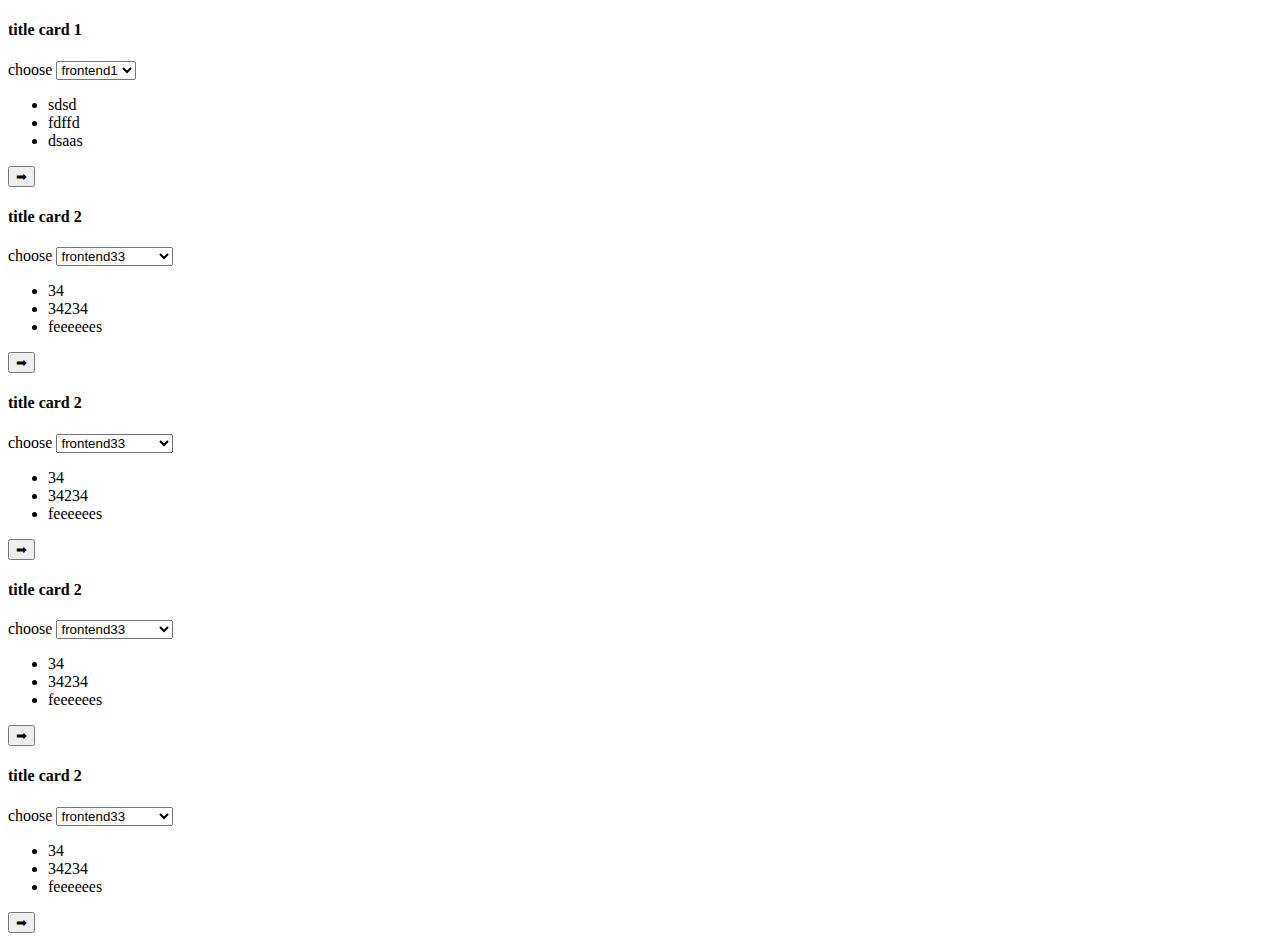
==== index.html @ 2f83f871 "cards creat dynamically.. by my backend team <3" ====
<!DOCTYPE html>
<html lang="en">
<head>
  <meta charset="UTF-8">
  <meta name="viewport" content="width=device-width, initial-scale=1.0">
  <!-- link style.css page to custom style the page -->
  <link rel="stylesheet" href="style.css">
  <!-- poppins font link -->
  <link href="https://fonts.googleapis.com/css2?family=Poppins:wght@200;300;400;500;600&display=swap" rel="stylesheet">
  <title>Placement test</title>
</head>
<body>
  <!-- the main container that contains all cards -->
  <main id="cardContainer">
    <!-- card container -->
    

  </main>
  

<script src="app.js"></script>
</body>
</html>
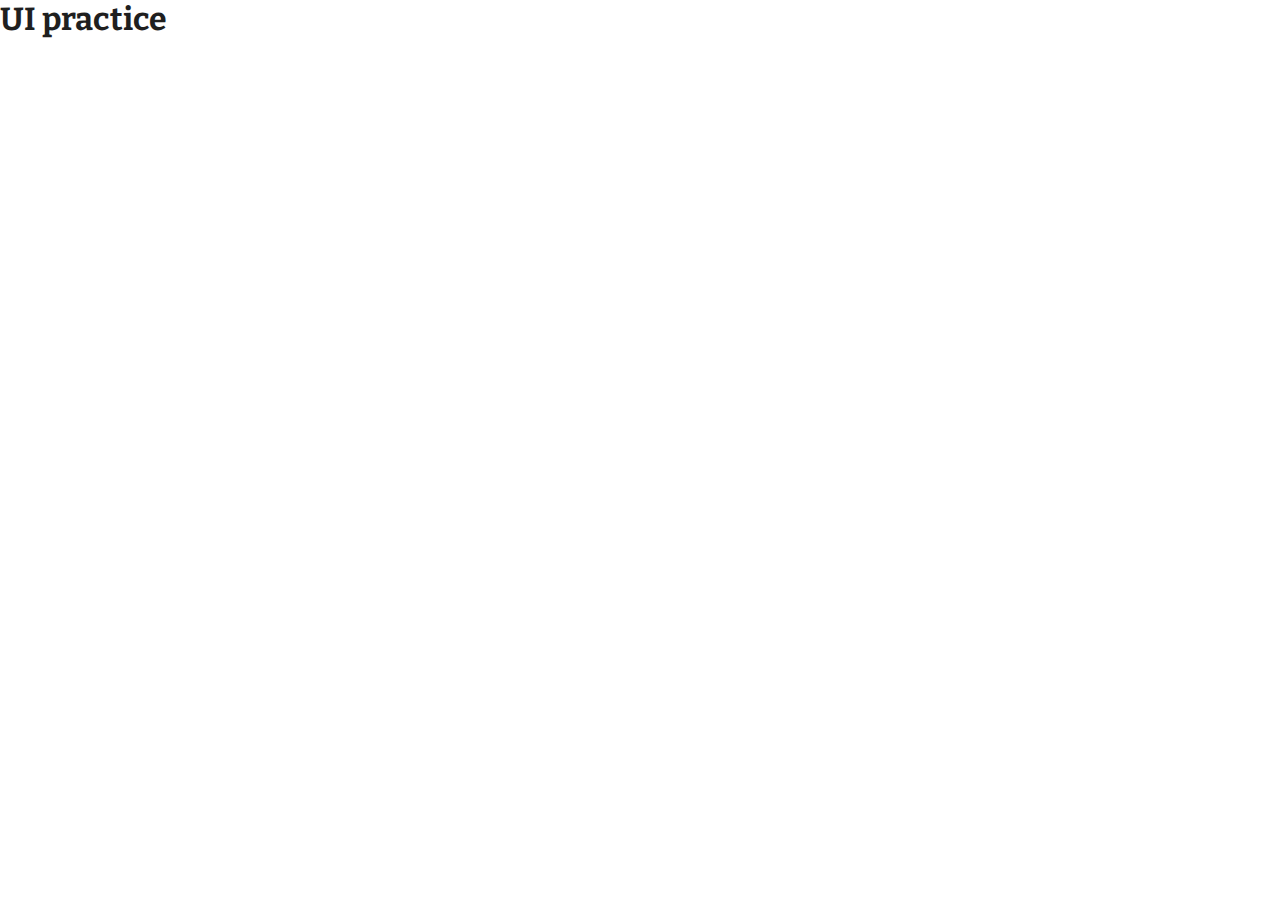
==== commit fab0d2b1: "build the structure of the repo and add new project" ====
--- a/index.html
+++ b/index.html
@@ -1,23 +1,19 @@
 <!DOCTYPE html>
 <html lang="en">
+
 <head>
   <meta charset="UTF-8">
+  <meta http-equiv="X-UA-Compatible" content="IE=edge">
   <meta name="viewport" content="width=device-width, initial-scale=1.0">
-  <!-- link style.css page to custom style the page -->
+  <title>Sobhi's UI practice</title>
+  <link
+    href="https://fonts.googleapis.com/css2?family=Bitter:ital,wght@0,300;0,400;0,600;1,300;1,400;1,600&display=swap"
+    rel="stylesheet">
   <link rel="stylesheet" href="style.css">
-  <!-- poppins font link -->
-  <link href="https://fonts.googleapis.com/css2?family=Poppins:wght@200;300;400;500;600&display=swap" rel="stylesheet">
-  <title>Placement test</title>
 </head>
+
 <body>
-  <!-- the main container that contains all cards -->
-  <main id="cardContainer">
-    <!-- card container -->
-    
+  <h1>UI practice</h1>
+</body>
 
-  </main>
-  
-
-<script src="app.js"></script>
-</body>
 </html>--- a/style.css
+++ b/style.css
@@ -0,0 +1,26 @@
+* {
+  box-sizing: border-box;
+  font-family: "Bitter", serif;
+}
+
+body {
+  color: #1f1f1f;
+  margin: 0;
+  padding: 0;
+}
+
+p,
+h1,
+h2,
+h3,
+h4,
+h5,
+h6,
+li,
+ul,
+a {
+  margin: 0;
+  padding: 0;
+  color: #1f1f1f;
+  font-family: "Bitter", serif;
+}
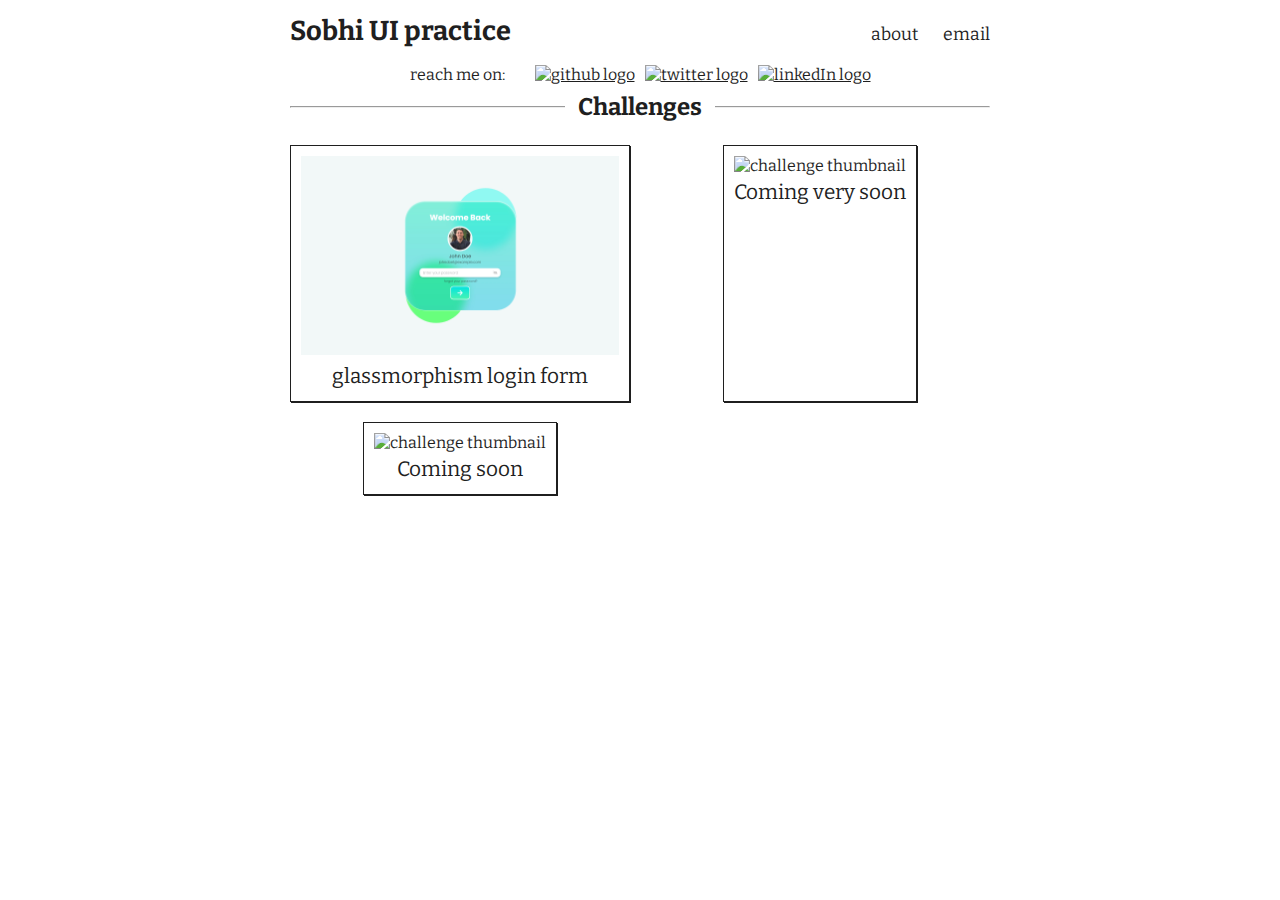
==== commit 3a490fa1: "add the favicon and add some margin to the title" ====
--- a/index.html
+++ b/index.html
@@ -5,6 +5,7 @@
   <meta charset="UTF-8">
   <meta http-equiv="X-UA-Compatible" content="IE=edge">
   <meta name="viewport" content="width=device-width, initial-scale=1.0">
+  <link rel="icon" href="assets/favicon.svg" sizes="16x16" type="image/svg">
   <title>Sobhi's UI practice</title>
   <link
     href="https://fonts.googleapis.com/css2?family=Bitter:ital,wght@0,300;0,400;0,600;1,300;1,400;1,600&display=swap"
@@ -13,7 +14,80 @@
 </head>
 
 <body>
-  <h1>UI practice</h1>
+  <header>
+    <nav class="navbar">
+      <h1>Sobhi UI practice</h1>
+      <ul class="nav-items">
+        <li class="nav-item">
+          <a href="/" class="nav-link">
+            about
+          </a>
+        </li>
+        <li class="nav-item">
+          <a href="/" class="nav-link">
+            email
+          </a>
+        </li>
+      </ul>
+    </nav>
+
+    <section class="social-media">
+      <p>reach me on: </p>
+      <ul>
+        <li>
+          <a href="/">
+            <img src='assets/logo-github.svg' alt="github logo" />
+          </a>
+        </li>
+        <li>
+          <a href="/">
+            <img src='assets/logo-twitter.svg' alt="twitter logo" />
+          </a>
+        </li>
+        <li>
+          <a href="/">
+            <img src='assets/logo-linkedin.svg' alt="linkedIn logo" />
+          </a>
+        </li>
+      </ul>
+    </section>
+  </header>
+  <main>
+    <div class="challenges-container">
+      <div class="challenges-title">
+        <hr />
+        <h2>Challenges</h2>
+      </div>
+      <div class="challenges-body">
+
+        <a href="login-glassmorphism-card/login-card.html" class="challenge">
+          <div class="thumbnail">
+            <img src="login-glassmorphism-card/thumbnail.jpg" alt="challenge thumbnail">
+          </div>
+          <div class="challenge-title">
+            glassmorphism login form
+          </div>
+        </a>
+        <a href="#" class="challenge">
+          <div class="thumbnail">
+            <img src="assets/coming-soon.png" alt="challenge thumbnail">
+          </div>
+          <div class="challenge-title">
+            Coming very soon
+          </div>
+        </a>
+        <a href="#" class="challenge">
+          <div class="thumbnail">
+            <img src="assets/coming-soon.png" alt="challenge thumbnail">
+          </div>
+          <div class="challenge-title">
+            Coming soon
+          </div>
+        </a>
+
+      </div>
+    </div>
+  </main>
 </body>
 
-</html>+</html>
--- a/style.css
+++ b/style.css
@@ -3,10 +3,12 @@
   font-family: "Bitter", serif;
 }
 
+html,
 body {
   color: #1f1f1f;
   margin: 0;
   padding: 0;
+  overflow-x: hidden;
 }
 
 p,
@@ -24,3 +26,142 @@
   color: #1f1f1f;
   font-family: "Bitter", serif;
 }
+
+/* global classes */
+.btn {
+  background-color: #1f1f1f;
+  color: #fff;
+  padding: 5px 25px;
+  border: none;
+  font-weight: bold;
+  font-style: italic;
+  font-size: 1rem;
+  cursor: pointer;
+}
+
+.btn:hover {
+  opacity: 0.94;
+}
+
+/* navbar */
+.navbar {
+  width: min(90%, 700px);
+  margin: 0 auto;
+  display: flex;
+  justify-content: space-between;
+  align-items: baseline;
+}
+
+.navbar h1 {
+  font-size: clamp(1.3rem, 2.5vw, 1.7rem);
+  margin: 15px 0;
+}
+
+.nav-items {
+  display: flex;
+  align-items: baseline;
+  gap: 25px;
+}
+
+.nav-item {
+  list-style: none;
+}
+
+.nav-link {
+  text-decoration: none;
+  color: #1f1f1f;
+  font-size: 1.1rem;
+}
+
+/* socialMedia links */
+.social-media {
+  display: flex;
+  gap: 30px;
+  justify-content: center;
+  margin: 3px 0;
+}
+
+.social-media ul {
+  display: flex;
+  gap: 10px;
+}
+
+.social-media li {
+  list-style: none;
+}
+
+.social-media img {
+  width: 20px;
+}
+
+.social-media img:hover {
+  opacity: 0.8;
+}
+
+/* Main */
+main {
+  width: min(90%, 700px);
+  margin: 0 auto;
+}
+
+/* Challenges */
+/* =========== */
+.challenges-title {
+  margin: 1.4rem 0 1.5rem 0;
+}
+
+.challenges-container h2 {
+  text-align: center;
+  background-color: #fff;
+  width: 150px;
+  margin: 0 auto;
+  margin-top: -23px;
+  z-index: 100;
+}
+.challenges-container hr {
+  z-index: 1;
+}
+
+.challenges-body {
+  display: grid;
+  grid-template-columns: repeat(auto-fit, minmax(320px, 1fr));
+  justify-items: center;
+  align-items: stretch;
+  gap: 1.2rem;
+  margin-bottom: 20px;
+}
+
+.challenge {
+  display: flex;
+  flex-direction: column;
+  justify-content: flex-start;
+  align-items: center;
+  max-width: 21.7rem;
+  text-decoration: none;
+  border: 0.5px solid #1f1f1f;
+  cursor: pointer;
+  padding: 10px 10px;
+  box-shadow: 1px 1px 0px #1f1f1f;
+  transition: ease-in-out 0.1s;
+}
+.challenge:hover {
+  box-shadow: 5px 4px 0px #1f1f1f;
+}
+.challenge:hover img {
+  border: 0.5px solid #1f1f1f;
+}
+.challenge:hover .challenge-title {
+  font-weight: 600;
+}
+
+.thumbnail img {
+  max-width: 100%;
+  transition: ease-in-out 0.1s;
+}
+
+.challenge-title {
+  color: #1f1f1f;
+  text-align: center;
+  font-size: 1.3rem;
+  margin: 5px 0 2px 0;
+}
